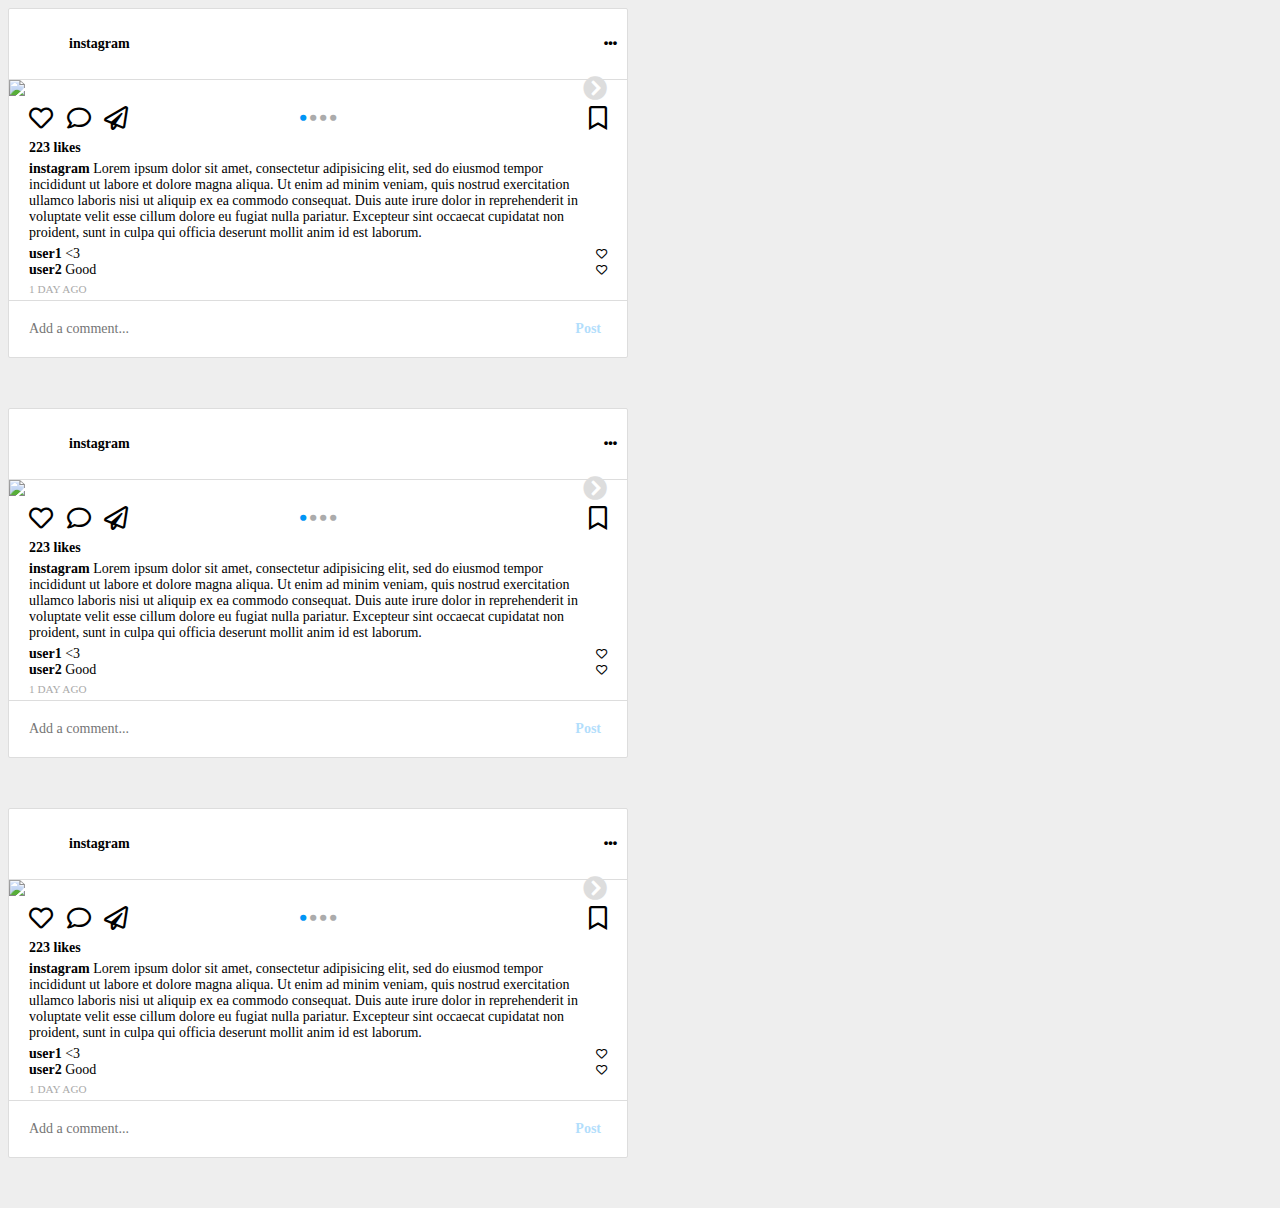
==== main-post.html @ 50f1b5fc "add main post component" ====
<!DOCTYPE html>
<html>
<head>
	<title>Main Post</title>
	<link rel="stylesheet" type="text/css" href="./css/main-post.css">
	<link rel="stylesheet" type="text/css" href="https://use.fontawesome.com/releases/v5.13.0/css/all.css">
</head>
<body>
	<div id="post-1"class="main-post-item">
		<div class="main-post-title">
			<div class="post-profile">
				<a href="#" class="profile-pic">
					<!-- <img class="profile-pic" src="https://via.placeholder.com/128"> -->
				</a>
				<div class="profile-username">
					<a href="#">instagram</a>
				</div>
			</div>
			<div class="post-more">
				<i class="fas fa-ellipsis-h"></i>
			</div>
		</div>
		<div class="main-post-image">
			<img class="post-img" src="https://via.placeholder.com/620">
			<img class="post-img" src="https://via.placeholder.com/500x400">
			<img class="post-img" src="https://via.placeholder.com/1000">
			<img class="post-img" src="https://via.placeholder.com/300x200">
			<i onclick="showImg('post-1', -1);" class="fas fa-chevron-circle-left btnPrev"></i>
			<i onclick="showImg('post-1', 1);" class="fas fa-chevron-circle-right btnNext"></i>
		</div>
		<div class="main-post-toolbar">
			<div class="toolbar-left">
				<i class="far fa-heart tool-icon"></i>
				<i class="far fa-comment tool-icon"></i>
				<i class="far fa-paper-plane tool-icon"></i>
			</div>
			<div class="toolbar-right">
				<i class="far fa-bookmark tool-icon"></i>
			</div>
			<div class="toolbar-center">
			</div>
		</div>
		<div class="main-post-like-count">223 likes</div>
		<div class="main-post-content">
			<p class="post-user-content">
				<span class="profile-username">
					<a href="#">instagram</a>
				</span>
				Lorem ipsum dolor sit amet, consectetur adipisicing elit, sed do eiusmod
				tempor incididunt ut labore et dolore magna aliqua. Ut enim ad minim veniam,
				quis nostrud exercitation ullamco laboris nisi ut aliquip ex ea commodo
				consequat. Duis aute irure dolor in reprehenderit in voluptate velit esse
				cillum dolore eu fugiat nulla pariatur. Excepteur sint occaecat cupidatat non
				proident, sunt in culpa qui officia deserunt mollit anim id est laborum.
			</p>
		</div>
		<div class="main-post-comment">
			<div class="post-comment-item">
				<p class="post-user-comment">
					<span class="profile-username">
						<a href="#">user1</a>
					</span>
					<3
				</p>
				<i class="far fa-heart post-comment-like"></i>
			</div>
			<div class="post-comment-item">
				<p class="post-user-comment">
					<span class="profile-username">
						<a href="#">user2</a>
					</span>
					Good
				</p>
				<i class="far fa-heart post-comment-like"></i>
			</div>
		</div>
		<div class="main-post-timeline">
			<a href="#">1 day ago</a>
		</div>
		<div class="main-post-add-comment">
			<form class="commentForm" action="#">
				<textarea autocomplete="off" autocorrect="off" class="commentText" placeholder="Add a comment..."></textarea>
				<button type="submit" class="commentSubmit" disabled>Post</button>
			</form>
		</div>
	</div>
	<div id="post-3"class="main-post-item">
		<div class="main-post-title">
			<div class="post-profile">
				<a href="#" class="profile-pic">
				</a>
				<div class="profile-username">
					<a href="#">instagram</a>
				</div>
			</div>
			<div class="post-more">
				<i class="fas fa-ellipsis-h"></i>
			</div>
		</div>
		<div class="main-post-image">
			<img class="post-img" src="https://via.placeholder.com/620">
			<img class="post-img" src="https://via.placeholder.com/500x400">
			<img class="post-img" src="https://via.placeholder.com/1000">
			<img class="post-img" src="https://via.placeholder.com/300x200">
			<i onclick="showImg('post-3', -1);" class="fas fa-chevron-circle-left btnPrev"></i>
			<i onclick="showImg('post-3', 1);" class="fas fa-chevron-circle-right btnNext"></i>
		</div>
		<div class="main-post-toolbar">
			<div class="toolbar-left">
				<i class="far fa-heart tool-icon"></i>
				<i class="far fa-comment tool-icon"></i>
				<i class="far fa-paper-plane tool-icon"></i>
			</div>
			<div class="toolbar-right">
				<i class="far fa-bookmark tool-icon"></i>
			</div>
			<div class="toolbar-center">
			</div>
		</div>
		<div class="main-post-like-count">223 likes</div>
		<div class="main-post-content">
			<p class="post-user-content">
				<span class="profile-username">
					<a href="#">instagram</a>
				</span>
				Lorem ipsum dolor sit amet, consectetur adipisicing elit, sed do eiusmod
				tempor incididunt ut labore et dolore magna aliqua. Ut enim ad minim veniam,
				quis nostrud exercitation ullamco laboris nisi ut aliquip ex ea commodo
				consequat. Duis aute irure dolor in reprehenderit in voluptate velit esse
				cillum dolore eu fugiat nulla pariatur. Excepteur sint occaecat cupidatat non
				proident, sunt in culpa qui officia deserunt mollit anim id est laborum.
			</p>
		</div>
		<div class="main-post-comment">
			<div class="post-comment-item">
				<p class="post-user-comment">
					<span class="profile-username">
						<a href="#">user1</a>
					</span>
					<3
				</p>
				<i class="far fa-heart post-comment-like"></i>
			</div>
			<div class="post-comment-item">
				<p class="post-user-comment">
					<span class="profile-username">
						<a href="#">user2</a>
					</span>
					Good
				</p>
				<i class="far fa-heart post-comment-like"></i>
			</div>
		</div>
		<div class="main-post-timeline">
			<a href="#">1 day ago</a>
		</div>
		<div class="main-post-add-comment">
			<form class="commentForm" action="#">
				<textarea autocomplete="off" autocorrect="off" class="commentText" placeholder="Add a comment..."></textarea>
				<button type="submit" class="commentSubmit" disabled>Post</button>
			</form>
		</div>
	</div>
	<div id="post-2"class="main-post-item">
		<div class="main-post-title">
			<div class="post-profile">
				<a href="#" class="profile-pic">
					<!-- <img class="profile-pic" src="https://via.placeholder.com/128"> -->
				</a>
				<div class="profile-username">
					<a href="#">instagram</a>
				</div>
			</div>
			<div class="post-more">
				<i class="fas fa-ellipsis-h"></i>
			</div>
		</div>
		<div class="main-post-image">
			<img class="post-img" src="https://via.placeholder.com/620">
			<img class="post-img" src="https://via.placeholder.com/500x400">
			<img class="post-img" src="https://via.placeholder.com/1000">
			<img class="post-img" src="https://via.placeholder.com/300x200">
			<i onclick="showImg('post-2', -1);" class="fas fa-chevron-circle-left btnPrev"></i>
			<i onclick="showImg('post-2', 1);" class="fas fa-chevron-circle-right btnNext"></i>
		</div>
		<div class="main-post-toolbar">
			<div class="toolbar-left">
				<i class="far fa-heart tool-icon"></i>
				<i class="far fa-comment tool-icon"></i>
				<i class="far fa-paper-plane tool-icon"></i>
			</div>
			<div class="toolbar-right">
				<i class="far fa-bookmark tool-icon"></i>
			</div>
			<div class="toolbar-center">
			</div>
		</div>
		<div class="main-post-like-count">223 likes</div>
		<div class="main-post-content">
			<p class="post-user-content">
				<span class="profile-username">
					<a href="#">instagram</a>
				</span>
				Lorem ipsum dolor sit amet, consectetur adipisicing elit, sed do eiusmod
				tempor incididunt ut labore et dolore magna aliqua. Ut enim ad minim veniam,
				quis nostrud exercitation ullamco laboris nisi ut aliquip ex ea commodo
				consequat. Duis aute irure dolor in reprehenderit in voluptate velit esse
				cillum dolore eu fugiat nulla pariatur. Excepteur sint occaecat cupidatat non
				proident, sunt in culpa qui officia deserunt mollit anim id est laborum.
			</p>
		</div>
		<div class="main-post-comment">
			<div class="post-comment-item">
				<p class="post-user-comment">
					<span class="profile-username">
						<a href="#">user1</a>
					</span>
					<3
				</p>
				<i class="far fa-heart post-comment-like"></i>
			</div>
			<div class="post-comment-item">
				<p class="post-user-comment">
					<span class="profile-username">
						<a href="#">user2</a>
					</span>
					Good
				</p>
				<i class="far fa-heart post-comment-like"></i>
			</div>
		</div>
		<div class="main-post-timeline">
			<a href="#">1 day ago</a>
		</div>
		<div class="main-post-add-comment">
			<form class="commentForm" action="#">
				<textarea autocomplete="off" autocorrect="off" class="commentText" placeholder="Add a comment..."></textarea>
				<button type="submit" class="commentSubmit" disabled>Post</button>
			</form>
		</div>
	</div>
	<script type="text/javascript" src="./js/main-post.js"></script>
</body>
</html>
---- css/main-post.css ----
body {
	font-family: -apple-system,BlinkMacSystemFont,"Segoe UI",Roboto,Helvet,san-serif;
	font-size: 14px;
	width: 620px;
	background-color: #EEE;
}

.main-post-item {
	border: 1px solid #DDD;
	border-radius: 2px;
	height: 100%;
	background-color: #FFF;
	padding: 0;
	margin-bottom: 50px;
}

.main-post-title {
	display: flex;
	align-items: center;
	border-bottom: 1px solid #DDD;
}

.main-post-title .post-profile {
	flex-grow: 1;
	display: flex;
	align-items: center;
}

.main-post-title .post-profile .profile-pic {
	margin: 15px 10px;
	height: 40px;
	width: 40px;
	background-image: url('https://via.placeholder.com/128');
	background-position: center;
	background-size: cover;
	border-radius: 50%;
}

.main-post-title .post-profile .profile-username {
	font-weight: 600;
}

.main-post-title .post-profile .profile-username a {
	text-decoration: none;
	color: #000;
}

.main-post-title .post-more {
	margin-right: 10px;
	cursor: pointer;
}

.main-post-title .post-more i {
	font-size: 13px;
}

.main-post-image {
	position: relative;
}

.main-post-image .post-img {
	width: 100%;
}

.main-post-image .btnPrev,
.main-post-image .btnNext {
	position: absolute;
	top: 50%;
	font-size: 1.5rem;
	transform: translate(0, -50%);
	color: #DDD;
	cursor: pointer;
}

.main-post-image .btnPrev {
	left: 20px;
}

.main-post-image .btnNext {
	right: 20px;
}

.main-post-toolbar {
	display: flex;
	align-items: center;
	width: 100%;
	position: relative;
}

.main-post-toolbar .toolbar-left {
	flex-grow: 1;
	margin: 0;
	padding-left: 15px;
}

.main-post-toolbar .toolbar-right {
	padding-right: 15px;
}

.main-post-toolbar .tool-icon {
	margin: 10px 5px 5px 5px;
	font-size: 1.5rem;
	cursor: pointer;
}

.main-post-toolbar .toolbar-center {
	position: absolute;
	top: 50%;
	left: 50%;
	transform: translate(-50%, -50%);
	text-align: center;
	margin: 0 auto;
}

.toolbar-center .toolbar-iconImg {
	font-size: 0.4rem;
	margin: 0 2px;
	color: #ABABAB;
}

.main-post-like-count {
	margin: 5px 20px;
	font-weight: 600;
	cursor: pointer;
}

.main-post-content {
	margin: 5px 20px;
	display: flex;
}

.main-post-content .profile-username,
.post-comment-item .profile-username {
	font-weight: 600;
}

.main-post-content .profile-username a,
.post-comment-item .profile-username a {
	text-decoration: none;
	color: #000;
}

.main-post-content .post-user-content,
.post-comment-item .post-user-comment {
	margin: 0;
	margin-right: 20px;
	text-align: left;
}

.post-comment-item {
	display: flex;
	margin: 0px 20px;
	align-items: center;
}

.post-comment-item .post-user-comment {
	flex-grow: 1;
}

.post-comment-item .post-comment-like {
	font-size: 0.7rem;
	cursor: pointer;
}

.main-post-timeline {
	margin: 5px 20px;
	text-transform: uppercase;
	font-size: 0.7rem;
	cursor: pointer;
}

.main-post-timeline a {
	text-decoration: none;
	color: #AAA;
}

.main-post-add-comment {
	width: 100%;
	border-top: 1px solid #DDD;

}

.main-post-add-comment .commentForm {
	display: flex;
	align-items: center;
	padding-left: 20px;
	padding-right: 20px;
	min-height: 56px;
}

.commentForm .commentText {
	flex-grow: 1;
	font-family: -apple-system,BlinkMacSystemFont,"Segoe UI",Roboto,Helvet,san-serif;
	font-size: inherit;
	resize: none;
	border: none;
	outline: none;
	padding: 0;
	line-height: 18px;
	height: 18px;
	text-rendering: auto;
	max-height: 80px;
}

.commentForm .commentSubmit {
	border: none;
	outline: none;
	font-family: inherit;
	font-size: inherit;
	color: #0095f6;
	background-color: #FFF;
	font-weight: 600;
	cursor: pointer;
}

.commentForm .commentSubmit[disabled] {
	opacity: 0.3;
}
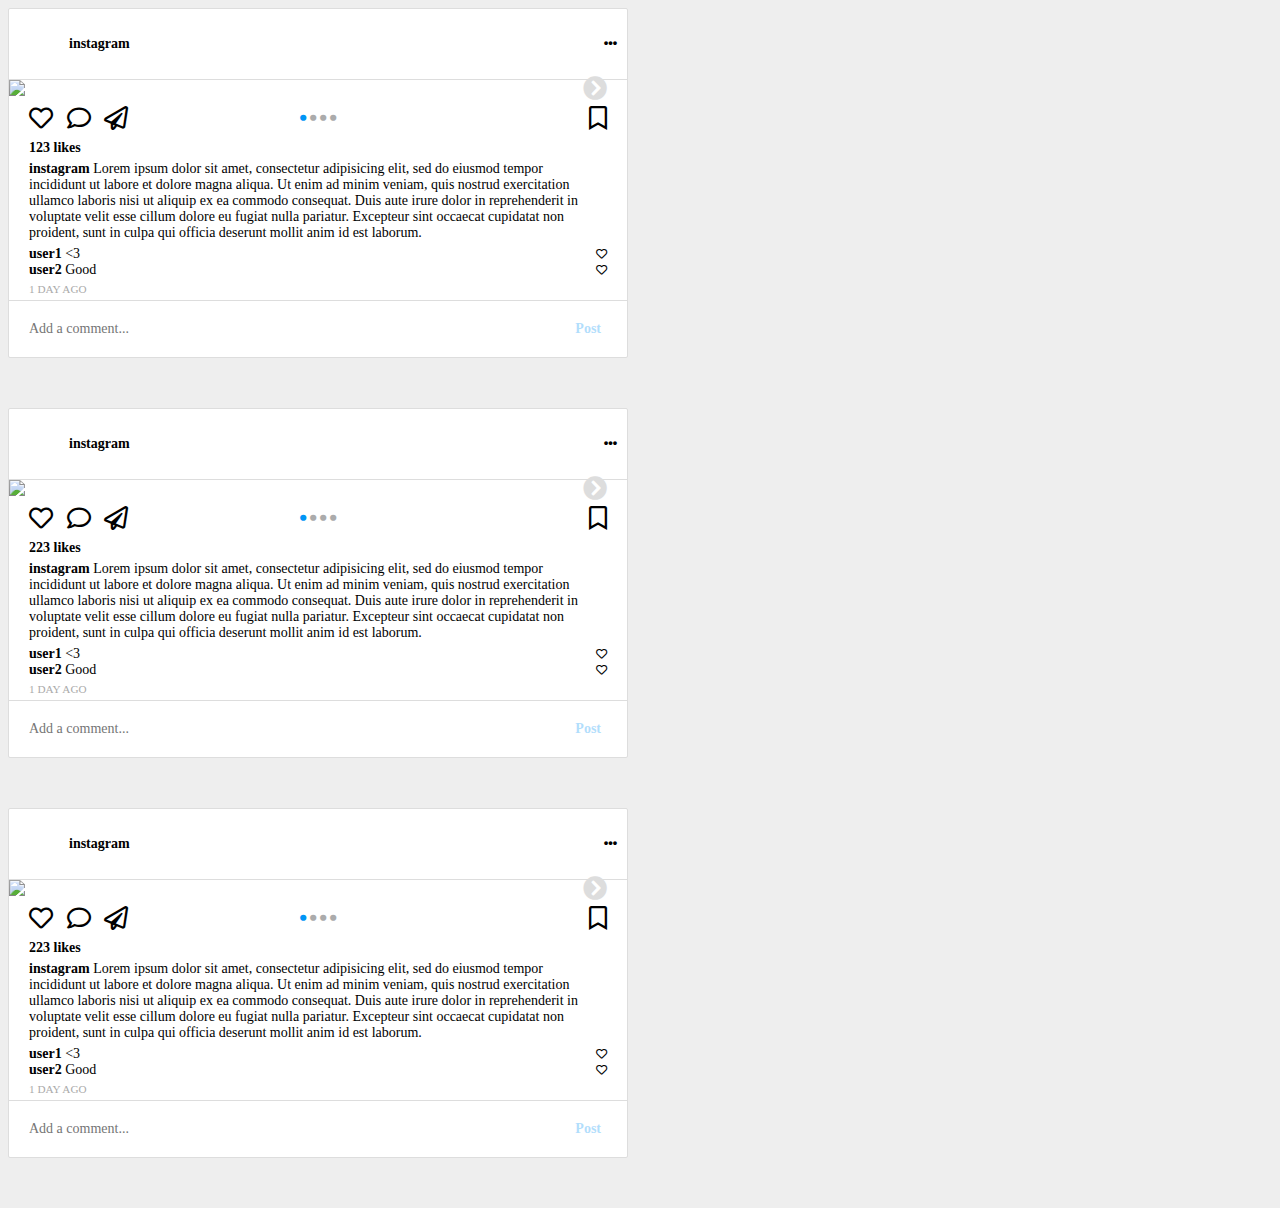
==== commit 222fd6a6: "add animation for like" ====
--- a/main-post.html
+++ b/main-post.html
@@ -27,10 +27,13 @@
 			<img class="post-img" src="https://via.placeholder.com/300x200">
 			<i onclick="showImg('post-1', -1);" class="fas fa-chevron-circle-left btnPrev"></i>
 			<i onclick="showImg('post-1', 1);" class="fas fa-chevron-circle-right btnNext"></i>
+			<div class="post-overlay-icon">
+				<i class="fas fa-heart"></i>
+			</div>
 		</div>
 		<div class="main-post-toolbar">
 			<div class="toolbar-left">
-				<i class="far fa-heart tool-icon"></i>
+				<i class="far fa-heart tool-icon btnLike"></i>
 				<i class="far fa-comment tool-icon"></i>
 				<i class="far fa-paper-plane tool-icon"></i>
 			</div>
@@ -40,7 +43,7 @@
 			<div class="toolbar-center">
 			</div>
 		</div>
-		<div class="main-post-like-count">223 likes</div>
+		<div class="main-post-like-count">123 likes</div>
 		<div class="main-post-content">
 			<p class="post-user-content">
 				<span class="profile-username">
@@ -62,7 +65,7 @@
 					</span>
 					<3
 				</p>
-				<i class="far fa-heart post-comment-like"></i>
+				<i class="far fa-heart post-comment-like btnLike"></i>
 			</div>
 			<div class="post-comment-item">
 				<p class="post-user-comment">
@@ -71,7 +74,7 @@
 					</span>
 					Good
 				</p>
-				<i class="far fa-heart post-comment-like"></i>
+				<i class="far fa-heart post-comment-like btnLike"></i>
 			</div>
 		</div>
 		<div class="main-post-timeline">
--- a/css/main-post.css
+++ b/css/main-post.css
@@ -62,6 +62,49 @@
 	width: 100%;
 }
 
+.main-post-image .post-overlay-icon {
+	position: absolute;
+	top: 0%;
+	left: 0%;
+	width: 100%;
+	height: 100%;
+	display: flex;
+	align-items: center;
+	justify-content: center;
+	margin: 0 auto;
+	padding: 0;
+	color: #DDD;
+	visibility: hidden;
+}
+
+.main-post-image .post-overlay-icon i {
+	font-size: 1.5rem;
+	animation: none;
+	opacity: 0;
+}
+
+@keyframes scalingInOverlay {
+	0% {
+		transform: scale(1);
+		opacity: 0;
+	}
+	100% {
+		transform: scale(5);
+		opacity: 1;
+	}
+}
+
+@keyframes scalingOutOverlay {
+	0% {
+		transform: scale(5);
+		opacity: 1;
+	}
+	100% {
+		transform: scale(1);
+		opacity: 0;
+	}
+}
+
 .main-post-image .btnPrev,
 .main-post-image .btnNext {
 	position: absolute;
@@ -116,6 +159,28 @@
 	font-size: 0.4rem;
 	margin: 0 2px;
 	color: #ABABAB;
+}
+
+.btnLike[action-label="like"] {
+	color: rgb(237, 73, 86);
+	animation: none;
+}
+
+.btnLike[action-label="unlike"] {
+	color: rgb(0, 0, 0);
+	animation: none;
+}
+
+@keyframes scalingLikeBtn {
+	0% {
+		transform: scale(1);
+	}
+	50% {
+		transform: scale(1.3);
+	}
+	100% {
+		transform: scale(1);
+	}
 }
 
 .main-post-like-count {
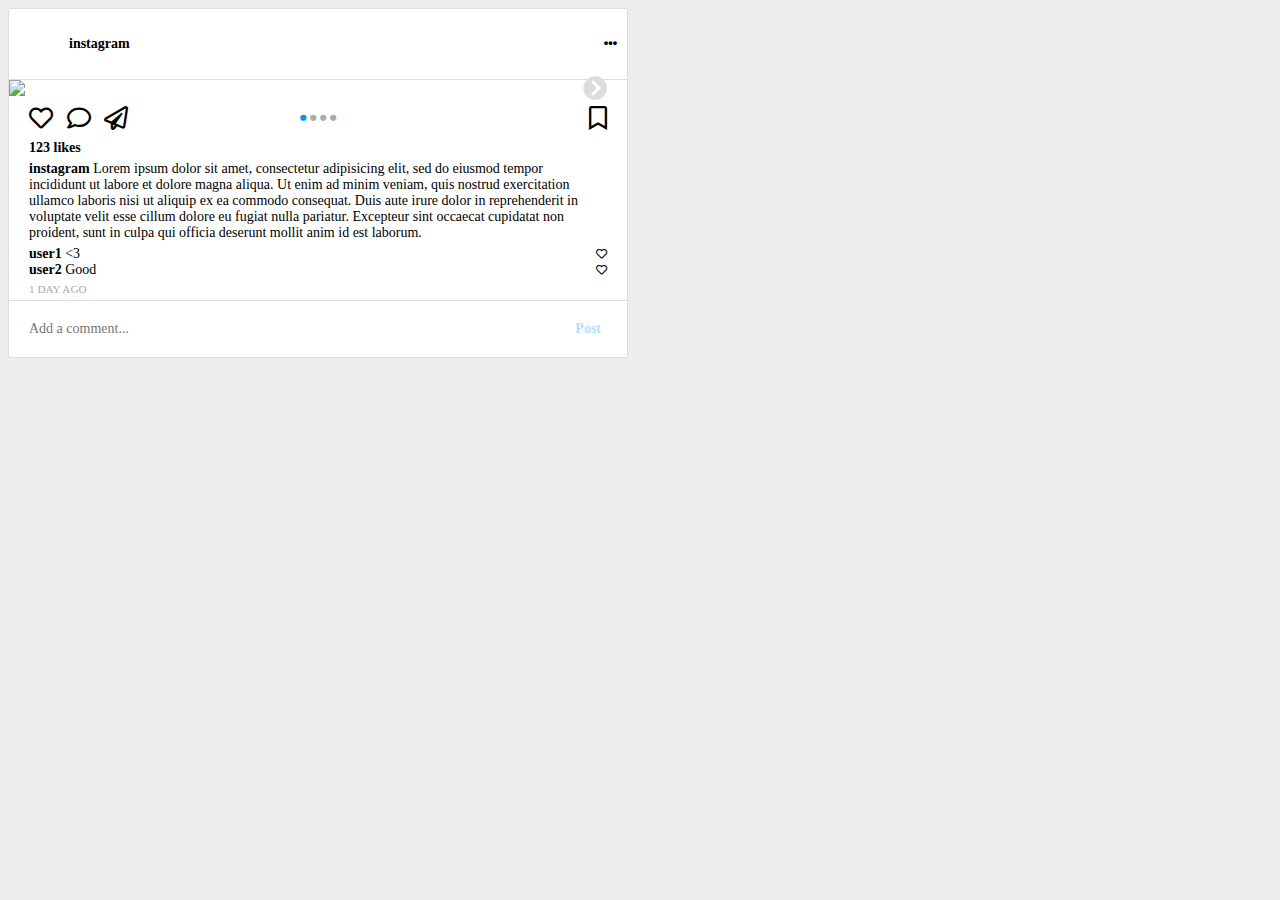
==== commit 2b1dc4d7: "add modal more option" ====
--- a/main-post.html
+++ b/main-post.html
@@ -7,6 +7,17 @@
 </head>
 <body>
 	<div id="post-1"class="main-post-item">
+		<div class="main-modal-more" target-post="post-1">
+			<div class="modal-more-content">
+				<button class="modal-item modal-red">Report Inappropriate</button>
+				<button class="modal-item modal-red">Unfollow</button>
+				<button class="modal-item modal-default">Go to post</button>
+				<button class="modal-item modal-default">Share</button>
+				<button class="modal-item modal-default">Copy Link</button>
+				<button class="modal-item modal-default">Embed</button>
+				<button class="modal-item modal-default modal-close">Cancel</button>
+			</div>
+		</div>
 		<div class="main-post-title">
 			<div class="post-profile">
 				<a href="#" class="profile-pic">
@@ -87,161 +98,7 @@
 			</form>
 		</div>
 	</div>
-	<div id="post-3"class="main-post-item">
-		<div class="main-post-title">
-			<div class="post-profile">
-				<a href="#" class="profile-pic">
-				</a>
-				<div class="profile-username">
-					<a href="#">instagram</a>
-				</div>
-			</div>
-			<div class="post-more">
-				<i class="fas fa-ellipsis-h"></i>
-			</div>
-		</div>
-		<div class="main-post-image">
-			<img class="post-img" src="https://via.placeholder.com/620">
-			<img class="post-img" src="https://via.placeholder.com/500x400">
-			<img class="post-img" src="https://via.placeholder.com/1000">
-			<img class="post-img" src="https://via.placeholder.com/300x200">
-			<i onclick="showImg('post-3', -1);" class="fas fa-chevron-circle-left btnPrev"></i>
-			<i onclick="showImg('post-3', 1);" class="fas fa-chevron-circle-right btnNext"></i>
-		</div>
-		<div class="main-post-toolbar">
-			<div class="toolbar-left">
-				<i class="far fa-heart tool-icon"></i>
-				<i class="far fa-comment tool-icon"></i>
-				<i class="far fa-paper-plane tool-icon"></i>
-			</div>
-			<div class="toolbar-right">
-				<i class="far fa-bookmark tool-icon"></i>
-			</div>
-			<div class="toolbar-center">
-			</div>
-		</div>
-		<div class="main-post-like-count">223 likes</div>
-		<div class="main-post-content">
-			<p class="post-user-content">
-				<span class="profile-username">
-					<a href="#">instagram</a>
-				</span>
-				Lorem ipsum dolor sit amet, consectetur adipisicing elit, sed do eiusmod
-				tempor incididunt ut labore et dolore magna aliqua. Ut enim ad minim veniam,
-				quis nostrud exercitation ullamco laboris nisi ut aliquip ex ea commodo
-				consequat. Duis aute irure dolor in reprehenderit in voluptate velit esse
-				cillum dolore eu fugiat nulla pariatur. Excepteur sint occaecat cupidatat non
-				proident, sunt in culpa qui officia deserunt mollit anim id est laborum.
-			</p>
-		</div>
-		<div class="main-post-comment">
-			<div class="post-comment-item">
-				<p class="post-user-comment">
-					<span class="profile-username">
-						<a href="#">user1</a>
-					</span>
-					<3
-				</p>
-				<i class="far fa-heart post-comment-like"></i>
-			</div>
-			<div class="post-comment-item">
-				<p class="post-user-comment">
-					<span class="profile-username">
-						<a href="#">user2</a>
-					</span>
-					Good
-				</p>
-				<i class="far fa-heart post-comment-like"></i>
-			</div>
-		</div>
-		<div class="main-post-timeline">
-			<a href="#">1 day ago</a>
-		</div>
-		<div class="main-post-add-comment">
-			<form class="commentForm" action="#">
-				<textarea autocomplete="off" autocorrect="off" class="commentText" placeholder="Add a comment..."></textarea>
-				<button type="submit" class="commentSubmit" disabled>Post</button>
-			</form>
-		</div>
-	</div>
-	<div id="post-2"class="main-post-item">
-		<div class="main-post-title">
-			<div class="post-profile">
-				<a href="#" class="profile-pic">
-					<!-- <img class="profile-pic" src="https://via.placeholder.com/128"> -->
-				</a>
-				<div class="profile-username">
-					<a href="#">instagram</a>
-				</div>
-			</div>
-			<div class="post-more">
-				<i class="fas fa-ellipsis-h"></i>
-			</div>
-		</div>
-		<div class="main-post-image">
-			<img class="post-img" src="https://via.placeholder.com/620">
-			<img class="post-img" src="https://via.placeholder.com/500x400">
-			<img class="post-img" src="https://via.placeholder.com/1000">
-			<img class="post-img" src="https://via.placeholder.com/300x200">
-			<i onclick="showImg('post-2', -1);" class="fas fa-chevron-circle-left btnPrev"></i>
-			<i onclick="showImg('post-2', 1);" class="fas fa-chevron-circle-right btnNext"></i>
-		</div>
-		<div class="main-post-toolbar">
-			<div class="toolbar-left">
-				<i class="far fa-heart tool-icon"></i>
-				<i class="far fa-comment tool-icon"></i>
-				<i class="far fa-paper-plane tool-icon"></i>
-			</div>
-			<div class="toolbar-right">
-				<i class="far fa-bookmark tool-icon"></i>
-			</div>
-			<div class="toolbar-center">
-			</div>
-		</div>
-		<div class="main-post-like-count">223 likes</div>
-		<div class="main-post-content">
-			<p class="post-user-content">
-				<span class="profile-username">
-					<a href="#">instagram</a>
-				</span>
-				Lorem ipsum dolor sit amet, consectetur adipisicing elit, sed do eiusmod
-				tempor incididunt ut labore et dolore magna aliqua. Ut enim ad minim veniam,
-				quis nostrud exercitation ullamco laboris nisi ut aliquip ex ea commodo
-				consequat. Duis aute irure dolor in reprehenderit in voluptate velit esse
-				cillum dolore eu fugiat nulla pariatur. Excepteur sint occaecat cupidatat non
-				proident, sunt in culpa qui officia deserunt mollit anim id est laborum.
-			</p>
-		</div>
-		<div class="main-post-comment">
-			<div class="post-comment-item">
-				<p class="post-user-comment">
-					<span class="profile-username">
-						<a href="#">user1</a>
-					</span>
-					<3
-				</p>
-				<i class="far fa-heart post-comment-like"></i>
-			</div>
-			<div class="post-comment-item">
-				<p class="post-user-comment">
-					<span class="profile-username">
-						<a href="#">user2</a>
-					</span>
-					Good
-				</p>
-				<i class="far fa-heart post-comment-like"></i>
-			</div>
-		</div>
-		<div class="main-post-timeline">
-			<a href="#">1 day ago</a>
-		</div>
-		<div class="main-post-add-comment">
-			<form class="commentForm" action="#">
-				<textarea autocomplete="off" autocorrect="off" class="commentText" placeholder="Add a comment..."></textarea>
-				<button type="submit" class="commentSubmit" disabled>Post</button>
-			</form>
-		</div>
-	</div>
+	
 	<script type="text/javascript" src="./js/main-post.js"></script>
 </body>
 </html>--- a/css/main-post.css
+++ b/css/main-post.css
@@ -12,6 +12,78 @@
 	background-color: #FFF;
 	padding: 0;
 	margin-bottom: 50px;
+}
+
+.main-modal-more {
+	width: 100%;
+	height: 100%;
+	top: 0;
+	left: 0;
+	background-color: rgba(0,0,0,0.4);
+	position: fixed;
+	z-index: 1;
+	display: flex;
+	align-items: center;
+	justify-content: center;
+	visibility: hidden;
+	animation: none;
+}
+
+@keyframes fadeInModal {
+	0% {
+		transform: scale(1.5);
+		opacity: 0;
+	}
+	100% {
+		transform: scale(1);
+		opacity: 1;
+	}
+}
+
+.main-modal-more .modal-more-content {
+	width: 25%;
+	background-color: #FFF;
+	border-radius: 10px;
+	text-align: center;
+}
+
+.main-modal-more .modal-more-content .modal-item:not(:last-child) {
+	border-bottom: 1px solid #DDD;
+}
+
+.main-modal-more .modal-more-content .modal-item:first-child  {
+	border-top-left-radius: 10px;
+	border-top-right-radius: 10px;
+}
+
+.main-modal-more .modal-more-content .modal-item:last-child {
+	border-bottom-left-radius: 10px;
+	border-bottom-right-radius: 10px;
+}
+
+
+.main-modal-more .modal-item {
+	background-color: transparent;
+	height: 50px;
+	width: 100%;
+	outline: none;
+	border: none;
+	cursor: pointer;
+	margin: 0;
+	vertical-align: middle;
+}
+
+.main-modal-more .modal-item:active {
+	background-color: #DDD;
+}
+
+.main-modal-more .modal-red {
+	font-weight: 600;
+	color: #ED4956;
+}
+
+.main-modal-more .modal-default {
+	font-weight: 400;
 }
 
 .main-post-title {
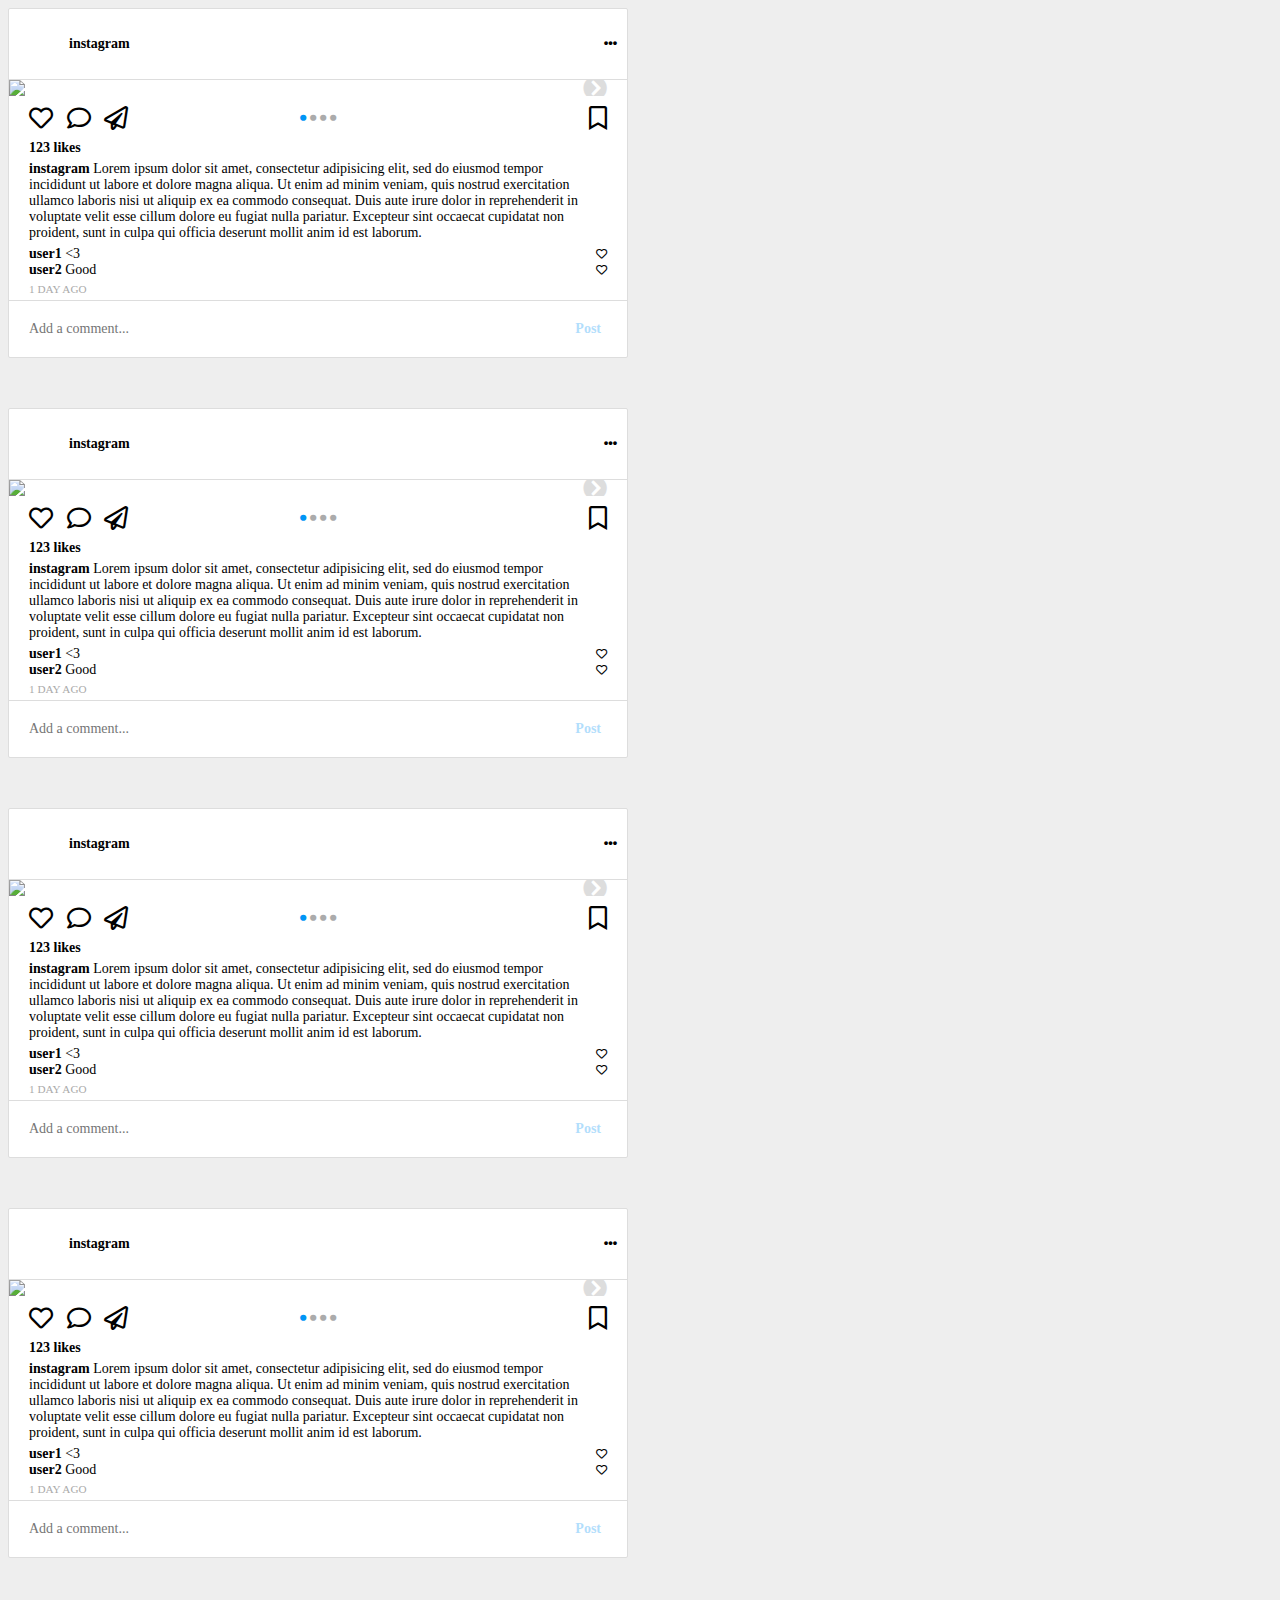
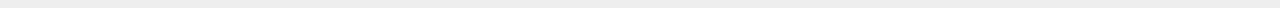
==== commit 0e71b106: "test in many posts" ====
--- a/main-post.html
+++ b/main-post.html
@@ -7,7 +7,7 @@
 </head>
 <body>
 	<div id="post-1"class="main-post-item">
-		<div class="main-modal-more" target-post="post-1">
+		<div class="main-modal main-modal-more" target-post="post-1">
 			<div class="modal-more-content">
 				<button class="modal-item modal-red">Report Inappropriate</button>
 				<button class="modal-item modal-red">Unfollow</button>
@@ -21,7 +21,6 @@
 		<div class="main-post-title">
 			<div class="post-profile">
 				<a href="#" class="profile-pic">
-					<!-- <img class="profile-pic" src="https://via.placeholder.com/128"> -->
 				</a>
 				<div class="profile-username">
 					<a href="#">instagram</a>
@@ -46,12 +45,48 @@
 			<div class="toolbar-left">
 				<i class="far fa-heart tool-icon btnLike"></i>
 				<i class="far fa-comment tool-icon"></i>
-				<i class="far fa-paper-plane tool-icon"></i>
+				<i class="far fa-paper-plane tool-icon post-share"></i>
 			</div>
 			<div class="toolbar-right">
 				<i class="far fa-bookmark tool-icon"></i>
 			</div>
 			<div class="toolbar-center">
+			</div>
+		</div>
+		<div class="main-modal main-modal-share" target-post="post-1">
+			<div class="modal-share-header">
+				<div class="modal-share-title">Share</div>
+				<i class="fas fa-times modal-close"></i>
+			</div>
+			<div class="modal-share-content">
+				<button class="modal-item">
+					<i class="far fa-paper-plane"></i>
+					<span class="modal-item-name">Share to Direct</span>
+				</button>
+				<button class="modal-item">
+					<i class="fab fa-facebook"></i>
+					<span class="modal-item-name">Share to Facebook</span>
+				</button>
+				<button class="modal-item">
+					<i class="fab fa-facebook-messenger"></i>
+					<span class="modal-item-name">Share to Messenger</span>
+				</button>
+				<button class="modal-item">
+					<i class="fab fa-twitter"></i>
+					<span class="modal-item-name">Share to Twitter</span>
+				</button>
+				<button class="modal-item">
+					<i class="far fa-envelope"></i>
+					<span class="modal-item-name">Share via Email</span>
+				</button>
+				<button class="modal-item">
+					<i class="fas fa-link"></i>
+					<span class="modal-item-name">Copy Link</span>
+				</button>
+				<button class="modal-item modal-close">
+					<i class="fas fa-times"></i>
+					<span class="modal-item-name">Cancel</span>
+				</button>
 			</div>
 		</div>
 		<div class="main-post-like-count">123 likes</div>
@@ -98,7 +133,387 @@
 			</form>
 		</div>
 	</div>
-	
+		<div id="post-2"class="main-post-item">
+		<div class="main-modal main-modal-more" target-post="post-2">
+			<div class="modal-more-content">
+				<button class="modal-item modal-red">Report Inappropriate</button>
+				<button class="modal-item modal-red">Unfollow</button>
+				<button class="modal-item modal-default">Go to post</button>
+				<button class="modal-item modal-default">Share</button>
+				<button class="modal-item modal-default">Copy Link</button>
+				<button class="modal-item modal-default">Embed</button>
+				<button class="modal-item modal-default modal-close">Cancel</button>
+			</div>
+		</div>
+		<div class="main-post-title">
+			<div class="post-profile">
+				<a href="#" class="profile-pic">
+				</a>
+				<div class="profile-username">
+					<a href="#">instagram</a>
+				</div>
+			</div>
+			<div class="post-more">
+				<i class="fas fa-ellipsis-h"></i>
+			</div>
+		</div>
+		<div class="main-post-image">
+			<img class="post-img" src="https://via.placeholder.com/620">
+			<img class="post-img" src="https://via.placeholder.com/500x400">
+			<img class="post-img" src="https://via.placeholder.com/1000">
+			<img class="post-img" src="https://via.placeholder.com/300x200">
+			<i onclick="showImg('post-2', -1);" class="fas fa-chevron-circle-left btnPrev"></i>
+			<i onclick="showImg('post-2', 1);" class="fas fa-chevron-circle-right btnNext"></i>
+			<div class="post-overlay-icon">
+				<i class="fas fa-heart"></i>
+			</div>
+		</div>
+		<div class="main-post-toolbar">
+			<div class="toolbar-left">
+				<i class="far fa-heart tool-icon btnLike"></i>
+				<i class="far fa-comment tool-icon"></i>
+				<i class="far fa-paper-plane tool-icon post-share"></i>
+			</div>
+			<div class="toolbar-right">
+				<i class="far fa-bookmark tool-icon"></i>
+			</div>
+			<div class="toolbar-center">
+			</div>
+		</div>
+		<div class="main-modal main-modal-share" target-post="post-2">
+			<div class="modal-share-header">
+				<div class="modal-share-title">Share</div>
+				<i class="fas fa-times modal-close"></i>
+			</div>
+			<div class="modal-share-content">
+				<button class="modal-item">
+					<i class="far fa-paper-plane"></i>
+					<span class="modal-item-name">Share to Direct</span>
+				</button>
+				<button class="modal-item">
+					<i class="fab fa-facebook"></i>
+					<span class="modal-item-name">Share to Facebook</span>
+				</button>
+				<button class="modal-item">
+					<i class="fab fa-facebook-messenger"></i>
+					<span class="modal-item-name">Share to Messenger</span>
+				</button>
+				<button class="modal-item">
+					<i class="fab fa-twitter"></i>
+					<span class="modal-item-name">Share to Twitter</span>
+				</button>
+				<button class="modal-item">
+					<i class="far fa-envelope"></i>
+					<span class="modal-item-name">Share via Email</span>
+				</button>
+				<button class="modal-item">
+					<i class="fas fa-link"></i>
+					<span class="modal-item-name">Copy Link</span>
+				</button>
+				<button class="modal-item modal-close">
+					<i class="fas fa-times"></i>
+					<span class="modal-item-name">Cancel</span>
+				</button>
+			</div>
+		</div>
+		<div class="main-post-like-count">123 likes</div>
+		<div class="main-post-content">
+			<p class="post-user-content">
+				<span class="profile-username">
+					<a href="#">instagram</a>
+				</span>
+				Lorem ipsum dolor sit amet, consectetur adipisicing elit, sed do eiusmod
+				tempor incididunt ut labore et dolore magna aliqua. Ut enim ad minim veniam,
+				quis nostrud exercitation ullamco laboris nisi ut aliquip ex ea commodo
+				consequat. Duis aute irure dolor in reprehenderit in voluptate velit esse
+				cillum dolore eu fugiat nulla pariatur. Excepteur sint occaecat cupidatat non
+				proident, sunt in culpa qui officia deserunt mollit anim id est laborum.
+			</p>
+		</div>
+		<div class="main-post-comment">
+			<div class="post-comment-item">
+				<p class="post-user-comment">
+					<span class="profile-username">
+						<a href="#">user1</a>
+					</span>
+					<3
+				</p>
+				<i class="far fa-heart post-comment-like btnLike"></i>
+			</div>
+			<div class="post-comment-item">
+				<p class="post-user-comment">
+					<span class="profile-username">
+						<a href="#">user2</a>
+					</span>
+					Good
+				</p>
+				<i class="far fa-heart post-comment-like btnLike"></i>
+			</div>
+		</div>
+		<div class="main-post-timeline">
+			<a href="#">1 day ago</a>
+		</div>
+		<div class="main-post-add-comment">
+			<form class="commentForm" action="#">
+				<textarea autocomplete="off" autocorrect="off" class="commentText" placeholder="Add a comment..."></textarea>
+				<button type="submit" class="commentSubmit" disabled>Post</button>
+			</form>
+		</div>
+	</div>
+		<div id="post-3"class="main-post-item">
+		<div class="main-modal main-modal-more" target-post="post-3">
+			<div class="modal-more-content">
+				<button class="modal-item modal-red">Report Inappropriate</button>
+				<button class="modal-item modal-red">Unfollow</button>
+				<button class="modal-item modal-default">Go to post</button>
+				<button class="modal-item modal-default">Share</button>
+				<button class="modal-item modal-default">Copy Link</button>
+				<button class="modal-item modal-default">Embed</button>
+				<button class="modal-item modal-default modal-close">Cancel</button>
+			</div>
+		</div>
+		<div class="main-post-title">
+			<div class="post-profile">
+				<a href="#" class="profile-pic">
+				</a>
+				<div class="profile-username">
+					<a href="#">instagram</a>
+				</div>
+			</div>
+			<div class="post-more">
+				<i class="fas fa-ellipsis-h"></i>
+			</div>
+		</div>
+		<div class="main-post-image">
+			<img class="post-img" src="https://via.placeholder.com/620">
+			<img class="post-img" src="https://via.placeholder.com/500x400">
+			<img class="post-img" src="https://via.placeholder.com/1000">
+			<img class="post-img" src="https://via.placeholder.com/300x200">
+			<i onclick="showImg('post-3', -1);" class="fas fa-chevron-circle-left btnPrev"></i>
+			<i onclick="showImg('post-3', 1);" class="fas fa-chevron-circle-right btnNext"></i>
+			<div class="post-overlay-icon">
+				<i class="fas fa-heart"></i>
+			</div>
+		</div>
+		<div class="main-post-toolbar">
+			<div class="toolbar-left">
+				<i class="far fa-heart tool-icon btnLike"></i>
+				<i class="far fa-comment tool-icon"></i>
+				<i class="far fa-paper-plane tool-icon post-share"></i>
+			</div>
+			<div class="toolbar-right">
+				<i class="far fa-bookmark tool-icon"></i>
+			</div>
+			<div class="toolbar-center">
+			</div>
+		</div>
+		<div class="main-modal main-modal-share" target-post="post-3">
+			<div class="modal-share-header">
+				<div class="modal-share-title">Share</div>
+				<i class="fas fa-times modal-close"></i>
+			</div>
+			<div class="modal-share-content">
+				<button class="modal-item">
+					<i class="far fa-paper-plane"></i>
+					<span class="modal-item-name">Share to Direct</span>
+				</button>
+				<button class="modal-item">
+					<i class="fab fa-facebook"></i>
+					<span class="modal-item-name">Share to Facebook</span>
+				</button>
+				<button class="modal-item">
+					<i class="fab fa-facebook-messenger"></i>
+					<span class="modal-item-name">Share to Messenger</span>
+				</button>
+				<button class="modal-item">
+					<i class="fab fa-twitter"></i>
+					<span class="modal-item-name">Share to Twitter</span>
+				</button>
+				<button class="modal-item">
+					<i class="far fa-envelope"></i>
+					<span class="modal-item-name">Share via Email</span>
+				</button>
+				<button class="modal-item">
+					<i class="fas fa-link"></i>
+					<span class="modal-item-name">Copy Link</span>
+				</button>
+				<button class="modal-item modal-close">
+					<i class="fas fa-times"></i>
+					<span class="modal-item-name">Cancel</span>
+				</button>
+			</div>
+		</div>
+		<div class="main-post-like-count">123 likes</div>
+		<div class="main-post-content">
+			<p class="post-user-content">
+				<span class="profile-username">
+					<a href="#">instagram</a>
+				</span>
+				Lorem ipsum dolor sit amet, consectetur adipisicing elit, sed do eiusmod
+				tempor incididunt ut labore et dolore magna aliqua. Ut enim ad minim veniam,
+				quis nostrud exercitation ullamco laboris nisi ut aliquip ex ea commodo
+				consequat. Duis aute irure dolor in reprehenderit in voluptate velit esse
+				cillum dolore eu fugiat nulla pariatur. Excepteur sint occaecat cupidatat non
+				proident, sunt in culpa qui officia deserunt mollit anim id est laborum.
+			</p>
+		</div>
+		<div class="main-post-comment">
+			<div class="post-comment-item">
+				<p class="post-user-comment">
+					<span class="profile-username">
+						<a href="#">user1</a>
+					</span>
+					<3
+				</p>
+				<i class="far fa-heart post-comment-like btnLike"></i>
+			</div>
+			<div class="post-comment-item">
+				<p class="post-user-comment">
+					<span class="profile-username">
+						<a href="#">user2</a>
+					</span>
+					Good
+				</p>
+				<i class="far fa-heart post-comment-like btnLike"></i>
+			</div>
+		</div>
+		<div class="main-post-timeline">
+			<a href="#">1 day ago</a>
+		</div>
+		<div class="main-post-add-comment">
+			<form class="commentForm" action="#">
+				<textarea autocomplete="off" autocorrect="off" class="commentText" placeholder="Add a comment..."></textarea>
+				<button type="submit" class="commentSubmit" disabled>Post</button>
+			</form>
+		</div>
+	</div>
+		<div id="post-4"class="main-post-item">
+		<div class="main-modal main-modal-more" target-post="post-4">
+			<div class="modal-more-content">
+				<button class="modal-item modal-red">Report Inappropriate</button>
+				<button class="modal-item modal-red">Unfollow</button>
+				<button class="modal-item modal-default">Go to post</button>
+				<button class="modal-item modal-default">Share</button>
+				<button class="modal-item modal-default">Copy Link</button>
+				<button class="modal-item modal-default">Embed</button>
+				<button class="modal-item modal-default modal-close">Cancel</button>
+			</div>
+		</div>
+		<div class="main-post-title">
+			<div class="post-profile">
+				<a href="#" class="profile-pic">
+				</a>
+				<div class="profile-username">
+					<a href="#">instagram</a>
+				</div>
+			</div>
+			<div class="post-more">
+				<i class="fas fa-ellipsis-h"></i>
+			</div>
+		</div>
+		<div class="main-post-image">
+			<img class="post-img" src="https://via.placeholder.com/620">
+			<img class="post-img" src="https://via.placeholder.com/500x400">
+			<img class="post-img" src="https://via.placeholder.com/1000">
+			<img class="post-img" src="https://via.placeholder.com/300x200">
+			<i onclick="showImg('post-4', -1);" class="fas fa-chevron-circle-left btnPrev"></i>
+			<i onclick="showImg('post-4', 1);" class="fas fa-chevron-circle-right btnNext"></i>
+			<div class="post-overlay-icon">
+				<i class="fas fa-heart"></i>
+			</div>
+		</div>
+		<div class="main-post-toolbar">
+			<div class="toolbar-left">
+				<i class="far fa-heart tool-icon btnLike"></i>
+				<i class="far fa-comment tool-icon"></i>
+				<i class="far fa-paper-plane tool-icon post-share"></i>
+			</div>
+			<div class="toolbar-right">
+				<i class="far fa-bookmark tool-icon"></i>
+			</div>
+			<div class="toolbar-center">
+			</div>
+		</div>
+		<div class="main-modal main-modal-share" target-post="post-4">
+			<div class="modal-share-header">
+				<div class="modal-share-title">Share</div>
+				<i class="fas fa-times modal-close"></i>
+			</div>
+			<div class="modal-share-content">
+				<button class="modal-item">
+					<i class="far fa-paper-plane"></i>
+					<span class="modal-item-name">Share to Direct</span>
+				</button>
+				<button class="modal-item">
+					<i class="fab fa-facebook"></i>
+					<span class="modal-item-name">Share to Facebook</span>
+				</button>
+				<button class="modal-item">
+					<i class="fab fa-facebook-messenger"></i>
+					<span class="modal-item-name">Share to Messenger</span>
+				</button>
+				<button class="modal-item">
+					<i class="fab fa-twitter"></i>
+					<span class="modal-item-name">Share to Twitter</span>
+				</button>
+				<button class="modal-item">
+					<i class="far fa-envelope"></i>
+					<span class="modal-item-name">Share via Email</span>
+				</button>
+				<button class="modal-item">
+					<i class="fas fa-link"></i>
+					<span class="modal-item-name">Copy Link</span>
+				</button>
+				<button class="modal-item modal-close">
+					<i class="fas fa-times"></i>
+					<span class="modal-item-name">Cancel</span>
+				</button>
+			</div>
+		</div>
+		<div class="main-post-like-count">123 likes</div>
+		<div class="main-post-content">
+			<p class="post-user-content">
+				<span class="profile-username">
+					<a href="#">instagram</a>
+				</span>
+				Lorem ipsum dolor sit amet, consectetur adipisicing elit, sed do eiusmod
+				tempor incididunt ut labore et dolore magna aliqua. Ut enim ad minim veniam,
+				quis nostrud exercitation ullamco laboris nisi ut aliquip ex ea commodo
+				consequat. Duis aute irure dolor in reprehenderit in voluptate velit esse
+				cillum dolore eu fugiat nulla pariatur. Excepteur sint occaecat cupidatat non
+				proident, sunt in culpa qui officia deserunt mollit anim id est laborum.
+			</p>
+		</div>
+		<div class="main-post-comment">
+			<div class="post-comment-item">
+				<p class="post-user-comment">
+					<span class="profile-username">
+						<a href="#">user1</a>
+					</span>
+					<3
+				</p>
+				<i class="far fa-heart post-comment-like btnLike"></i>
+			</div>
+			<div class="post-comment-item">
+				<p class="post-user-comment">
+					<span class="profile-username">
+						<a href="#">user2</a>
+					</span>
+					Good
+				</p>
+				<i class="far fa-heart post-comment-like btnLike"></i>
+			</div>
+		</div>
+		<div class="main-post-timeline">
+			<a href="#">1 day ago</a>
+		</div>
+		<div class="main-post-add-comment">
+			<form class="commentForm" action="#">
+				<textarea autocomplete="off" autocorrect="off" class="commentText" placeholder="Add a comment..."></textarea>
+				<button type="submit" class="commentSubmit" disabled>Post</button>
+			</form>
+		</div>
+	</div>
 	<script type="text/javascript" src="./js/main-post.js"></script>
 </body>
 </html>--- a/css/main-post.css
+++ b/css/main-post.css
@@ -3,6 +3,7 @@
 	font-size: 14px;
 	width: 620px;
 	background-color: #EEE;
+	z-index: 10;
 }
 
 .main-post-item {
@@ -14,7 +15,7 @@
 	margin-bottom: 50px;
 }
 
-.main-modal-more {
+.main-modal {
 	width: 100%;
 	height: 100%;
 	top: 0;
@@ -40,7 +41,8 @@
 	}
 }
 
-.main-modal-more .modal-more-content {
+.main-modal .modal-more-content,
+.main-modal .modal-share-content {
 	width: 25%;
 	background-color: #FFF;
 	border-radius: 10px;
@@ -128,10 +130,13 @@
 
 .main-post-image {
 	position: relative;
+	overflow: hidden;
 }
 
 .main-post-image .post-img {
 	width: 100%;
+	animation: none;
+	position: relative;
 }
 
 .main-post-image .post-overlay-icon {
@@ -241,6 +246,66 @@
 .btnLike[action-label="unlike"] {
 	color: rgb(0, 0, 0);
 	animation: none;
+}
+
+.main-modal-share {
+	flex-direction: column;
+}
+
+.main-modal-share .modal-share-header {
+	width: 25%;
+	line-height: 50px;
+	text-align: center;
+	background-color: #FFF;
+	vertical-align: middle;
+	border-top-left-radius: 10px;
+	border-top-right-radius: 10px;
+	border-bottom: 1px solid #DDD;
+	position: relative;
+}
+
+.modal-share-header .modal-share-title {
+	font-weight: 700;
+	font-size: 16px;
+}
+
+.modal-share-header .modal-close {
+	position: absolute;
+	right: 20px;
+	top: 50%;
+	transform: translate(0, -50%);
+	font-size: 1.5rem;
+	cursor: pointer;
+}
+.main-modal-share .modal-share-content {
+	border-top-left-radius: 0;
+	border-top-right-radius: 0;
+}
+
+.modal-share-content .modal-item {
+	width: 100%;
+	border: none;
+	outline: none;
+	background-color: transparent;
+	cursor: pointer;
+	display: flex;
+	align-items: center;
+	height: 50px;
+	margin: 10px 0;
+}
+
+.modal-share-content .modal-item:hover,
+.modal-share-content .modal-item:active {
+	background-color: rgba(0, 0, 0, .1);
+}
+
+.modal-share-content .modal-close i {
+	opacity: 0;
+}
+
+.modal-share-content .modal-item i {
+	flex-basis: 20%;
+	font-size: 1.5rem;
 }
 
 @keyframes scalingLikeBtn {
